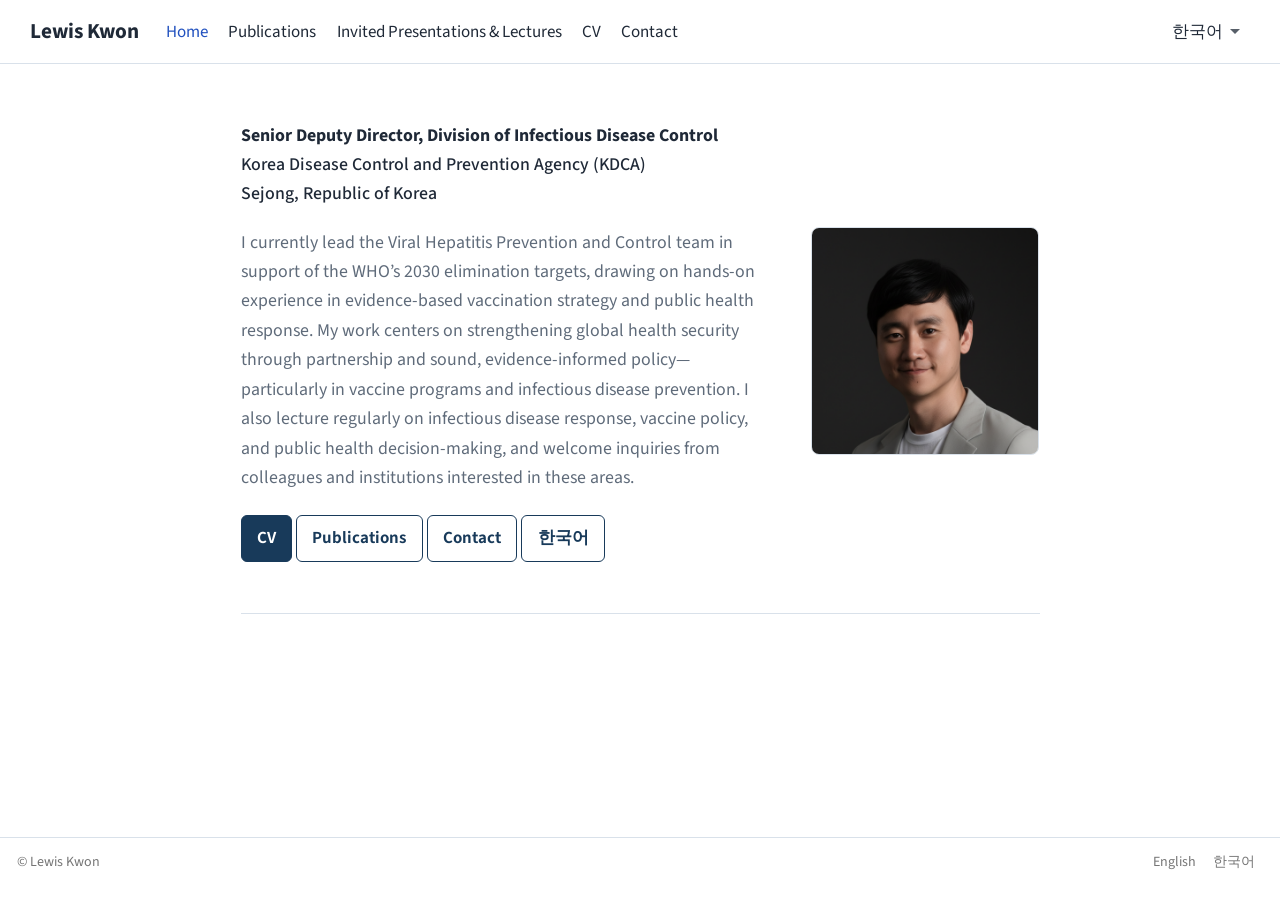
==== docs/index.html @ 47f46fdc "Finalize personal academic website Clean version with concise structure, CV-based publications, and " ====
<!DOCTYPE html>
<html xmlns="http://www.w3.org/1999/xhtml" lang="en" xml:lang="en"><head>

<meta charset="utf-8">
<meta name="generator" content="quarto-1.9.37">

<meta name="viewport" content="width=device-width, initial-scale=1.0, user-scalable=yes">

<meta name="description" content="Personal website of Lewis Kwon.">

<title>Lewis Kwon</title>
<style>
/* Default styles provided by pandoc.
** See https://pandoc.org/MANUAL.html#variables-for-html for config info.
*/
code{white-space: pre-wrap;}
span.smallcaps{font-variant: small-caps;}
div.columns{display: flex; gap: min(4vw, 1.5em);}
div.column{flex: auto; overflow-x: auto;}
div.hanging-indent{margin-left: 1.5em; text-indent: -1.5em;}
ul.task-list{list-style: none;}
ul.task-list li input[type="checkbox"] {
  width: 0.8em;
  margin: 0 0.8em 0.2em -1em; /* quarto-specific, see https://github.com/quarto-dev/quarto-cli/issues/4556 */ 
  vertical-align: middle;
}
</style>


<script src="site_libs/quarto-nav/quarto-nav.js"></script>
<script src="site_libs/clipboard/clipboard.min.js"></script>
<script src="site_libs/quarto-html/quarto.js" type="module"></script>
<script src="site_libs/quarto-html/tabsets/tabsets.js" type="module"></script>
<script src="site_libs/quarto-html/popper.min.js"></script>
<script src="site_libs/quarto-html/tippy.umd.min.js"></script>
<script src="site_libs/quarto-html/anchor.min.js"></script>
<link href="site_libs/quarto-html/tippy.css" rel="stylesheet">
<link href="site_libs/quarto-html/quarto-syntax-highlighting-7f8f88aac4f3542376d5c11b86a4c14d.css" rel="stylesheet" id="quarto-text-highlighting-styles">
<script src="site_libs/bootstrap/bootstrap.min.js"></script>
<link href="site_libs/bootstrap/bootstrap-icons.css" rel="stylesheet">
<link href="site_libs/bootstrap/bootstrap-6ceb4bfaad853d696014c281363e0598.min.css" rel="stylesheet" append-hash="true" id="quarto-bootstrap" data-mode="light">
<script id="quarto-search-options" type="application/json">{
  "language": {
    "search-no-results-text": "No results",
    "search-matching-documents-text": "matching documents",
    "search-copy-link-title": "Copy link to search",
    "search-hide-matches-text": "Hide additional matches",
    "search-more-match-text": "more match in this document",
    "search-more-matches-text": "more matches in this document",
    "search-clear-button-title": "Clear",
    "search-text-placeholder": "",
    "search-detached-cancel-button-title": "Cancel",
    "search-submit-button-title": "Submit",
    "search-label": "Search"
  }
}</script>
<style>html{ scroll-behavior: smooth; }</style>
<meta name="robots" content="index, follow">


<link rel="stylesheet" href="styles.css">
</head>

<body class="nav-fixed fullcontent quarto-light">

<div id="quarto-search-results"></div>
  <header id="quarto-header" class="headroom fixed-top">
    <nav class="navbar navbar-expand-lg " data-bs-theme="dark">
      <div class="navbar-container container-fluid">
      <div class="navbar-brand-container mx-auto">
    <a class="navbar-brand" href="./index.html">
    <span class="navbar-title">Lewis Kwon</span>
    </a>
  </div>
          <button class="navbar-toggler" type="button" data-bs-toggle="collapse" data-bs-target="#navbarCollapse" aria-controls="navbarCollapse" role="menu" aria-expanded="false" aria-label="Toggle navigation" onclick="if (window.quartoToggleHeadroom) { window.quartoToggleHeadroom(); }">
  <span class="navbar-toggler-icon"></span>
</button>
          <div class="collapse navbar-collapse" id="navbarCollapse">
            <ul class="navbar-nav navbar-nav-scroll me-auto">
  <li class="nav-item">
    <a class="nav-link active" href="./index.html" aria-current="page"> 
<span class="menu-text">Home</span></a>
  </li>  
  <li class="nav-item">
    <a class="nav-link" href="./publications.html"> 
<span class="menu-text">Publications</span></a>
  </li>  
  <li class="nav-item">
    <a class="nav-link" href="./presentations.html"> 
<span class="menu-text">Invited Presentations &amp; Lectures</span></a>
  </li>  
  <li class="nav-item">
    <a class="nav-link" href="./cv.html"> 
<span class="menu-text">CV</span></a>
  </li>  
  <li class="nav-item">
    <a class="nav-link" href="./contact.html"> 
<span class="menu-text">Contact</span></a>
  </li>  
</ul>
            <ul class="navbar-nav navbar-nav-scroll ms-auto">
  <li class="nav-item dropdown ">
    <a class="nav-link dropdown-toggle" href="#" id="nav-menu-" role="link" data-bs-toggle="dropdown" aria-expanded="false">
 <span class="menu-text">한국어</span>
    </a>
    <ul class="dropdown-menu dropdown-menu-end" aria-labelledby="nav-menu-">    
        <li>
    <a class="dropdown-item" href="./ko/index.html">
 <span class="dropdown-text">홈</span></a>
  </li>  
        <li>
    <a class="dropdown-item" href="./ko/publications.html">
 <span class="dropdown-text">논문</span></a>
  </li>  
        <li>
    <a class="dropdown-item" href="./ko/presentations.html">
 <span class="dropdown-text">초청 발표 및 강의</span></a>
  </li>  
        <li>
    <a class="dropdown-item" href="./ko/cv.html">
 <span class="dropdown-text">CV</span></a>
  </li>  
        <li>
    <a class="dropdown-item" href="./ko/contact.html">
 <span class="dropdown-text">연락처</span></a>
  </li>  
    </ul>
  </li>
</ul>
          </div> <!-- /navcollapse -->
            <div class="quarto-navbar-tools">
</div>
      </div> <!-- /container-fluid -->
    </nav>
</header>
<!-- content -->
<div id="quarto-content" class="quarto-container page-columns page-rows-contents page-layout-article page-navbar">
<!-- sidebar -->
<!-- margin-sidebar -->
    
<!-- main -->
<main class="content" id="quarto-document-content"><header id="title-block-header" class="quarto-title-block"><h1 class="title display-7">Lewis Kwon</h1></header>




<div class="hero compact">
<section id="lewis-kwon" class="level1 hero-copy">

<p><strong>Senior Deputy Director, Division of Infectious Disease Control</strong><br>
Korea Disease Control and Prevention Agency (KDCA)<br>
Sejong, Republic of Korea</p>
<p>I currently lead the Viral Hepatitis Prevention and Control team in support of the WHO’s 2030 elimination targets, drawing on hands-on experience in evidence-based vaccination strategy and public health response. My work centers on strengthening global health security through partnership and sound, evidence-informed policy—particularly in vaccine programs and infectious disease prevention. I also lecture regularly on infectious disease response, vaccine policy, and public health decision-making, and welcome inquiries from colleagues and institutions interested in these areas.</p>
<div class="button-row">
<p><a href="files/cv-lewis-kwon-public.pdf" class="btn btn-primary">CV</a> <a href="./publications.html" class="btn btn-outline-primary">Publications</a> <a href="./contact.html" class="btn btn-outline-primary">Contact</a> <a href="./ko/index.html" class="btn btn-outline-secondary">한국어</a></p>
</div>
</section>
<div class="hero-image">
<p><img src="images/profile.png" class="img-fluid" alt="Profile photo of Lewis Kwon"></p>
</div>
</div>



</main> <!-- /main -->
<script id="quarto-html-after-body" type="application/javascript">
  window.document.addEventListener("DOMContentLoaded", function (event) {
    const icon = "";
    const anchorJS = new window.AnchorJS();
    anchorJS.options = {
      placement: 'right',
      icon: icon
    };
    anchorJS.add('.anchored');
    const isCodeAnnotation = (el) => {
      for (const clz of el.classList) {
        if (clz.startsWith('code-annotation-')) {                     
          return true;
        }
      }
      return false;
    }
    const onCopySuccess = function(e) {
      // button target
      const button = e.trigger;
      // don't keep focus
      button.blur();
      // flash "checked"
      button.classList.add('code-copy-button-checked');
      var currentTitle = button.getAttribute("title");
      button.setAttribute("title", "Copied!");
      let tooltip;
      if (window.bootstrap) {
        button.setAttribute("data-bs-toggle", "tooltip");
        button.setAttribute("data-bs-placement", "left");
        button.setAttribute("data-bs-title", "Copied!");
        tooltip = new bootstrap.Tooltip(button, 
          { trigger: "manual", 
            customClass: "code-copy-button-tooltip",
            offset: [0, -8]});
        tooltip.show();    
      }
      setTimeout(function() {
        if (tooltip) {
          tooltip.hide();
          button.removeAttribute("data-bs-title");
          button.removeAttribute("data-bs-toggle");
          button.removeAttribute("data-bs-placement");
        }
        button.setAttribute("title", currentTitle);
        button.classList.remove('code-copy-button-checked');
      }, 1000);
      // clear code selection
      e.clearSelection();
    }
    const getTextToCopy = function(trigger) {
      const outerScaffold = trigger.parentElement.cloneNode(true);
      const codeEl = outerScaffold.querySelector('code');
      for (const childEl of codeEl.children) {
        if (isCodeAnnotation(childEl)) {
          childEl.remove();
        }
      }
      return codeEl.innerText;
    }
    const clipboard = new window.ClipboardJS('.code-copy-button:not([data-in-quarto-modal])', {
      text: getTextToCopy
    });
    clipboard.on('success', onCopySuccess);
    if (window.document.getElementById('quarto-embedded-source-code-modal')) {
      const clipboardModal = new window.ClipboardJS('.code-copy-button[data-in-quarto-modal]', {
        text: getTextToCopy,
        container: window.document.getElementById('quarto-embedded-source-code-modal')
      });
      clipboardModal.on('success', onCopySuccess);
    }
      var localhostRegex = new RegExp(/^(?:http|https):\/\/localhost\:?[0-9]*\//);
      var mailtoRegex = new RegExp(/^mailto:/);
        var filterRegex = new RegExp("https:\/\/lewis-kwon\.github\.io");
      var isInternal = (href) => {
          return filterRegex.test(href) || localhostRegex.test(href) || mailtoRegex.test(href);
      }
      // Inspect non-navigation links and adorn them if external
     var links = window.document.querySelectorAll('a[href]:not(.nav-link):not(.navbar-brand):not(.toc-action):not(.sidebar-link):not(.sidebar-item-toggle):not(.pagination-link):not(.no-external):not([aria-hidden]):not(.dropdown-item):not(.quarto-navigation-tool):not(.about-link)');
      for (var i=0; i<links.length; i++) {
        const link = links[i];
        if (!isInternal(link.href)) {
          // undo the damage that might have been done by quarto-nav.js in the case of
          // links that we want to consider external
          if (link.dataset.originalHref !== undefined) {
            link.href = link.dataset.originalHref;
          }
            // target, if specified
            link.setAttribute("target", "_blank");
            if (link.getAttribute("rel") === null) {
              link.setAttribute("rel", "noopener");
            }
        }
      }
    function tippyHover(el, contentFn, onTriggerFn, onUntriggerFn) {
      const config = {
        allowHTML: true,
        maxWidth: 500,
        delay: 100,
        arrow: false,
        appendTo: function(el) {
            return el.parentElement;
        },
        interactive: true,
        interactiveBorder: 10,
        theme: 'quarto',
        placement: 'bottom-start',
      };
      if (contentFn) {
        config.content = contentFn;
      }
      if (onTriggerFn) {
        config.onTrigger = onTriggerFn;
      }
      if (onUntriggerFn) {
        config.onUntrigger = onUntriggerFn;
      }
      window.tippy(el, config); 
    }
    const noterefs = window.document.querySelectorAll('a[role="doc-noteref"]');
    for (var i=0; i<noterefs.length; i++) {
      const ref = noterefs[i];
      tippyHover(ref, function() {
        // use id or data attribute instead here
        let href = ref.getAttribute('data-footnote-href') || ref.getAttribute('href');
        try { href = new URL(href).hash; } catch {}
        const id = href.replace(/^#\/?/, "");
        const note = window.document.getElementById(id);
        if (note) {
          return note.innerHTML;
        } else {
          return "";
        }
      });
    }
    const xrefs = window.document.querySelectorAll('a.quarto-xref');
    const processXRef = (id, note) => {
      // Strip column container classes
      const stripColumnClz = (el) => {
        el.classList.remove("page-full", "page-columns");
        if (el.children) {
          for (const child of el.children) {
            stripColumnClz(child);
          }
        }
      }
      stripColumnClz(note)
      if (id === null || id.startsWith('sec-')) {
        // Special case sections, only their first couple elements
        const container = document.createElement("div");
        if (note.children && note.children.length > 2) {
          container.appendChild(note.children[0].cloneNode(true));
          for (let i = 1; i < note.children.length; i++) {
            const child = note.children[i];
            if (child.tagName === "P" && child.innerText === "") {
              continue;
            } else {
              container.appendChild(child.cloneNode(true));
              break;
            }
          }
          if (window.Quarto?.typesetMath) {
            window.Quarto.typesetMath(container);
          }
          return container.innerHTML
        } else {
          if (window.Quarto?.typesetMath) {
            window.Quarto.typesetMath(note);
          }
          return note.innerHTML;
        }
      } else {
        // Remove any anchor links if they are present
        const anchorLink = note.querySelector('a.anchorjs-link');
        if (anchorLink) {
          anchorLink.remove();
        }
        if (window.Quarto?.typesetMath) {
          window.Quarto.typesetMath(note);
        }
        if (note.classList.contains("callout")) {
          return note.outerHTML;
        } else {
          return note.innerHTML;
        }
      }
    }
    for (var i=0; i<xrefs.length; i++) {
      const xref = xrefs[i];
      tippyHover(xref, undefined, function(instance) {
        instance.disable();
        let url = xref.getAttribute('href');
        let hash = undefined; 
        if (url.startsWith('#')) {
          hash = url;
        } else {
          try { hash = new URL(url).hash; } catch {}
        }
        if (hash) {
          const id = hash.replace(/^#\/?/, "");
          const note = window.document.getElementById(id);
          if (note !== null) {
            try {
              const html = processXRef(id, note.cloneNode(true));
              instance.setContent(html);
            } finally {
              instance.enable();
              instance.show();
            }
          } else {
            // See if we can fetch this
            fetch(url.split('#')[0])
            .then(res => res.text())
            .then(html => {
              const parser = new DOMParser();
              const htmlDoc = parser.parseFromString(html, "text/html");
              const note = htmlDoc.getElementById(id);
              if (note !== null) {
                const html = processXRef(id, note);
                instance.setContent(html);
              } 
            }).finally(() => {
              instance.enable();
              instance.show();
            });
          }
        } else {
          // See if we can fetch a full url (with no hash to target)
          // This is a special case and we should probably do some content thinning / targeting
          fetch(url)
          .then(res => res.text())
          .then(html => {
            const parser = new DOMParser();
            const htmlDoc = parser.parseFromString(html, "text/html");
            const note = htmlDoc.querySelector('main.content');
            if (note !== null) {
              // This should only happen for chapter cross references
              // (since there is no id in the URL)
              // remove the first header
              if (note.children.length > 0 && note.children[0].tagName === "HEADER") {
                note.children[0].remove();
              }
              const html = processXRef(null, note);
              instance.setContent(html);
            } 
          }).finally(() => {
            instance.enable();
            instance.show();
          });
        }
      }, function(instance) {
      });
    }
        let selectedAnnoteEl;
        const selectorForAnnotation = ( cell, annotation) => {
          let cellAttr = 'data-code-cell="' + cell + '"';
          let lineAttr = 'data-code-annotation="' +  annotation + '"';
          const selector = 'span[' + cellAttr + '][' + lineAttr + ']';
          return selector;
        }
        const selectCodeLines = (annoteEl) => {
          const doc = window.document;
          const targetCell = annoteEl.getAttribute("data-target-cell");
          const targetAnnotation = annoteEl.getAttribute("data-target-annotation");
          const annoteSpan = window.document.querySelector(selectorForAnnotation(targetCell, targetAnnotation));
          const lines = annoteSpan.getAttribute("data-code-lines").split(",");
          const lineIds = lines.map((line) => {
            return targetCell + "-" + line;
          })
          let top = null;
          let height = null;
          let parent = null;
          if (lineIds.length > 0) {
              //compute the position of the single el (top and bottom and make a div)
              const el = window.document.getElementById(lineIds[0]);
              top = el.offsetTop;
              height = el.offsetHeight;
              parent = el.parentElement.parentElement;
            if (lineIds.length > 1) {
              const lastEl = window.document.getElementById(lineIds[lineIds.length - 1]);
              const bottom = lastEl.offsetTop + lastEl.offsetHeight;
              height = bottom - top;
            }
            if (top !== null && height !== null && parent !== null) {
              // cook up a div (if necessary) and position it 
              let div = window.document.getElementById("code-annotation-line-highlight");
              if (div === null) {
                div = window.document.createElement("div");
                div.setAttribute("id", "code-annotation-line-highlight");
                div.style.position = 'absolute';
                parent.appendChild(div);
              }
              div.style.top = top - 2 + "px";
              div.style.height = height + 4 + "px";
              div.style.left = 0;
              let gutterDiv = window.document.getElementById("code-annotation-line-highlight-gutter");
              if (gutterDiv === null) {
                gutterDiv = window.document.createElement("div");
                gutterDiv.setAttribute("id", "code-annotation-line-highlight-gutter");
                gutterDiv.style.position = 'absolute';
                const codeCell = window.document.getElementById(targetCell);
                const gutter = codeCell.querySelector('.code-annotation-gutter');
                gutter.appendChild(gutterDiv);
              }
              gutterDiv.style.top = top - 2 + "px";
              gutterDiv.style.height = height + 4 + "px";
            }
            selectedAnnoteEl = annoteEl;
          }
        };
        const unselectCodeLines = () => {
          const elementsIds = ["code-annotation-line-highlight", "code-annotation-line-highlight-gutter"];
          elementsIds.forEach((elId) => {
            const div = window.document.getElementById(elId);
            if (div) {
              div.remove();
            }
          });
          selectedAnnoteEl = undefined;
        };
          // Handle positioning of the toggle
      window.addEventListener(
        "resize",
        throttle(() => {
          elRect = undefined;
          if (selectedAnnoteEl) {
            selectCodeLines(selectedAnnoteEl);
          }
        }, 10)
      );
      function throttle(fn, ms) {
      let throttle = false;
      let timer;
        return (...args) => {
          if(!throttle) { // first call gets through
              fn.apply(this, args);
              throttle = true;
          } else { // all the others get throttled
              if(timer) clearTimeout(timer); // cancel #2
              timer = setTimeout(() => {
                fn.apply(this, args);
                timer = throttle = false;
              }, ms);
          }
        };
      }
        // Attach click handler to the DT
        const annoteDls = window.document.querySelectorAll('dt[data-target-cell]');
        for (const annoteDlNode of annoteDls) {
          annoteDlNode.addEventListener('click', (event) => {
            const clickedEl = event.target;
            if (clickedEl !== selectedAnnoteEl) {
              unselectCodeLines();
              const activeEl = window.document.querySelector('dt[data-target-cell].code-annotation-active');
              if (activeEl) {
                activeEl.classList.remove('code-annotation-active');
              }
              selectCodeLines(clickedEl);
              clickedEl.classList.add('code-annotation-active');
            } else {
              // Unselect the line
              unselectCodeLines();
              clickedEl.classList.remove('code-annotation-active');
            }
          });
        }
    const findCites = (el) => {
      const parentEl = el.parentElement;
      if (parentEl) {
        const cites = parentEl.dataset.cites;
        if (cites) {
          return {
            el,
            cites: cites.split(' ')
          };
        } else {
          return findCites(el.parentElement)
        }
      } else {
        return undefined;
      }
    };
    var bibliorefs = window.document.querySelectorAll('a[role="doc-biblioref"]');
    for (var i=0; i<bibliorefs.length; i++) {
      const ref = bibliorefs[i];
      const citeInfo = findCites(ref);
      if (citeInfo) {
        tippyHover(citeInfo.el, function() {
          var popup = window.document.createElement('div');
          citeInfo.cites.forEach(function(cite) {
            var citeDiv = window.document.createElement('div');
            citeDiv.classList.add('hanging-indent');
            citeDiv.classList.add('csl-entry');
            var biblioDiv = window.document.getElementById('ref-' + cite);
            if (biblioDiv) {
              citeDiv.innerHTML = biblioDiv.innerHTML;
            }
            popup.appendChild(citeDiv);
          });
          return popup.innerHTML;
        });
      }
    }
  });
  </script>
</div> <!-- /content -->
<footer class="footer">
  <div class="nav-footer">
    <div class="nav-footer-left">
<p>© Lewis Kwon</p>
</div>   
    <div class="nav-footer-center">
      &nbsp;
    </div>
    <div class="nav-footer-right">
      <ul class="footer-items list-unstyled">
    <li class="nav-item">
    <a class="nav-link" href="./index.html">
<p>English</p>
</a>
  </li>  
    <li class="nav-item">
    <a class="nav-link" href="./ko/index.html">
<p>한국어</p>
</a>
  </li>  
</ul>
    </div>
  </div>
</footer>




<script src="site_libs/quarto-html/zenscroll-min.js"></script>
</body></html>
---- docs/site_libs/quarto-html/tippy.css ----
.tippy-box[data-animation=fade][data-state=hidden]{opacity:0}[data-tippy-root]{max-width:calc(100vw - 10px)}.tippy-box{position:relative;background-color:#333;color:#fff;border-radius:4px;font-size:14px;line-height:1.4;white-space:normal;outline:0;transition-property:transform,visibility,opacity}.tippy-box[data-placement^=top]>.tippy-arrow{bottom:0}.tippy-box[data-placement^=top]>.tippy-arrow:before{bottom:-7px;left:0;border-width:8px 8px 0;border-top-color:initial;transform-origin:center top}.tippy-box[data-placement^=bottom]>.tippy-arrow{top:0}.tippy-box[data-placement^=bottom]>.tippy-arrow:before{top:-7px;left:0;border-width:0 8px 8px;border-bottom-color:initial;transform-origin:center bottom}.tippy-box[data-placement^=left]>.tippy-arrow{right:0}.tippy-box[data-placement^=left]>.tippy-arrow:before{border-width:8px 0 8px 8px;border-left-color:initial;right:-7px;transform-origin:center left}.tippy-box[data-placement^=right]>.tippy-arrow{left:0}.tippy-box[data-placement^=right]>.tippy-arrow:before{left:-7px;border-width:8px 8px 8px 0;border-right-color:initial;transform-origin:center right}.tippy-box[data-inertia][data-state=visible]{transition-timing-function:cubic-bezier(.54,1.5,.38,1.11)}.tippy-arrow{width:16px;height:16px;color:#333}.tippy-arrow:before{content:"";position:absolute;border-color:transparent;border-style:solid}.tippy-content{position:relative;padding:5px 9px;z-index:1}
---- docs/site_libs/quarto-html/quarto-syntax-highlighting-7f8f88aac4f3542376d5c11b86a4c14d.css ----
/* quarto syntax highlight colors */
:root {
  --quarto-hl-ot-color: #003B4F;
  --quarto-hl-at-color: #657422;
  --quarto-hl-ss-color: #20794D;
  --quarto-hl-an-color: #5E5E5E;
  --quarto-hl-fu-color: #4758AB;
  --quarto-hl-st-color: #20794D;
  --quarto-hl-cf-color: #003B4F;
  --quarto-hl-op-color: #5E5E5E;
  --quarto-hl-er-color: #AD0000;
  --quarto-hl-bn-color: #AD0000;
  --quarto-hl-al-color: #AD0000;
  --quarto-hl-va-color: #111111;
  --quarto-hl-bu-color: inherit;
  --quarto-hl-ex-color: inherit;
  --quarto-hl-pp-color: #AD0000;
  --quarto-hl-in-color: #5E5E5E;
  --quarto-hl-vs-color: #20794D;
  --quarto-hl-wa-color: #5E5E5E;
  --quarto-hl-do-color: #5E5E5E;
  --quarto-hl-im-color: #00769E;
  --quarto-hl-ch-color: #20794D;
  --quarto-hl-dt-color: #AD0000;
  --quarto-hl-fl-color: #AD0000;
  --quarto-hl-co-color: #5E5E5E;
  --quarto-hl-cv-color: #5E5E5E;
  --quarto-hl-cn-color: #8f5902;
  --quarto-hl-sc-color: #5E5E5E;
  --quarto-hl-dv-color: #AD0000;
  --quarto-hl-kw-color: #003B4F;
}

/* other quarto variables */
:root {
  --quarto-font-monospace: SFMono-Regular, Menlo, Monaco, Consolas, "Liberation Mono", "Courier New", monospace;
}

/* syntax highlight based on Pandoc's rules */
pre > code.sourceCode > span {
  color: #003B4F;
}

code.sourceCode > span {
  color: #003B4F;
}

div.sourceCode,
div.sourceCode pre.sourceCode {
  color: #003B4F;
}

/* Normal */
code span {
  color: #003B4F;
}

/* Alert */
code span.al {
  color: #AD0000;
  font-style: inherit;
}

/* Annotation */
code span.an {
  color: #5E5E5E;
  font-style: inherit;
}

/* Attribute */
code span.at {
  color: #657422;
  font-style: inherit;
}

/* BaseN */
code span.bn {
  color: #AD0000;
  font-style: inherit;
}

/* BuiltIn */
code span.bu {
  font-style: inherit;
}

/* ControlFlow */
code span.cf {
  color: #003B4F;
  font-weight: bold;
  font-style: inherit;
}

/* Char */
code span.ch {
  color: #20794D;
  font-style: inherit;
}

/* Constant */
code span.cn {
  color: #8f5902;
  font-style: inherit;
}

/* Comment */
code span.co {
  color: #5E5E5E;
  font-style: inherit;
}

/* CommentVar */
code span.cv {
  color: #5E5E5E;
  font-style: italic;
}

/* Documentation */
code span.do {
  color: #5E5E5E;
  font-style: italic;
}

/* DataType */
code span.dt {
  color: #AD0000;
  font-style: inherit;
}

/* DecVal */
code span.dv {
  color: #AD0000;
  font-style: inherit;
}

/* Error */
code span.er {
  color: #AD0000;
  font-style: inherit;
}

/* Extension */
code span.ex {
  font-style: inherit;
}

/* Float */
code span.fl {
  color: #AD0000;
  font-style: inherit;
}

/* Function */
code span.fu {
  color: #4758AB;
  font-style: inherit;
}

/* Import */
code span.im {
  color: #00769E;
  font-style: inherit;
}

/* Information */
code span.in {
  color: #5E5E5E;
  font-style: inherit;
}

/* Keyword */
code span.kw {
  color: #003B4F;
  font-weight: bold;
  font-style: inherit;
}

/* Operator */
code span.op {
  color: #5E5E5E;
  font-style: inherit;
}

/* Other */
code span.ot {
  color: #003B4F;
  font-style: inherit;
}

/* Preprocessor */
code span.pp {
  color: #AD0000;
  font-style: inherit;
}

/* SpecialChar */
code span.sc {
  color: #5E5E5E;
  font-style: inherit;
}

/* SpecialString */
code span.ss {
  color: #20794D;
  font-style: inherit;
}

/* String */
code span.st {
  color: #20794D;
  font-style: inherit;
}

/* Variable */
code span.va {
  color: #111111;
  font-style: inherit;
}

/* VerbatimString */
code span.vs {
  color: #20794D;
  font-style: inherit;
}

/* Warning */
code span.wa {
  color: #5E5E5E;
  font-style: italic;
}

.prevent-inlining {
  content: "</";
}

/*# sourceMappingURL=789ad8cd35626ba772517505b42a116e.css.map */
---- docs/styles.css ----
:root {
  --accent: #183a5a;
  --accent-soft: #e8eef5;
  --ink: #1f2937;
  --muted: #5f6b7a;
  --line: #d9e1ea;
  --surface: #ffffff;
}

body {
  color: var(--ink);
  background: var(--surface);
  font-family: "Source Sans Pro", "Noto Sans KR", system-ui, -apple-system, BlinkMacSystemFont, "Segoe UI", sans-serif;
  line-height: 1.65;
}

a {
  color: var(--accent);
}

.navbar {
  border-bottom: 1px solid var(--line);
  box-shadow: none;
}

.navbar-title {
  font-weight: 700;
  letter-spacing: 0;
}

.quarto-title-banner {
  background: var(--surface);
  color: var(--ink);
  border-bottom: 1px solid var(--line);
}

#title-block-header {
  display: none;
}

.content {
  max-width: 980px;
}

h1,
h2,
h3 {
  color: var(--ink);
  letter-spacing: 0;
}

h1 {
  font-weight: 750;
}

h2 {
  margin-top: 2.5rem;
  border-bottom: 1px solid var(--line);
  padding-bottom: 0.35rem;
}

.hero {
  display: grid;
  grid-template-columns: minmax(0, 1.4fr) minmax(200px, 0.6fr);
  gap: 2.25rem;
  align-items: center;
  padding: 1.5rem 0 2rem;
  border-bottom: 1px solid var(--line);
}

.hero-copy h1 {
  margin-top: 0;
  margin-bottom: 0.5rem;
  font-size: clamp(2.2rem, 4vw, 3.5rem);
  line-height: 1.05;
}

.hero-copy > p:first-of-type {
  color: var(--ink);
  font-size: 1.05rem;
  font-weight: 500;
  margin-bottom: 1.1rem;
}

.hero-copy p {
  max-width: 680px;
  color: var(--muted);
  font-size: 1.05rem;
}

.hero-image img {
  width: 100%;
  max-width: 240px;
  aspect-ratio: 1;
  object-fit: cover;
  border-radius: 8px;
  border: 1px solid var(--line);
  display: block;
  margin-left: auto;
}

.button-row {
  display: flex;
  flex-wrap: wrap;
  gap: 0.7rem;
  margin-top: 1.35rem;
}

.btn {
  border-radius: 6px;
  font-weight: 650;
  padding: 0.55rem 0.9rem;
}

.btn-primary {
  background-color: var(--accent);
  border-color: var(--accent);
}

.btn-primary:hover {
  background-color: #102a42;
  border-color: #102a42;
}

.btn-outline-primary,
.btn-outline-secondary {
  color: var(--accent);
  border-color: var(--accent);
}

.btn-outline-primary:hover,
.btn-outline-secondary:hover {
  background-color: var(--accent);
  border-color: var(--accent);
  color: #ffffff;
}

.feature-grid {
  display: grid;
  grid-template-columns: repeat(3, minmax(0, 1fr));
  gap: 1rem;
}

.feature,
.content-item,
.contact-row,
.talk-card {
  border: 1px solid var(--line);
  border-radius: 8px;
  background: var(--surface);
}

.feature,
.content-item {
  padding: 1.15rem;
}

.feature h3,
.content-item h3 {
  margin-top: 0;
  color: var(--accent);
  font-size: 1.12rem;
}

.content-list,
.contact-panel {
  display: grid;
  gap: 1rem;
}

.keyword-list {
  display: flex;
  flex-wrap: wrap;
  gap: 0.5rem;
  margin: 0.75rem 0 1.25rem;
}

.keyword-list code {
  display: inline-block;
  padding: 0.35rem 0.55rem;
}

.compact-list ul {
  margin-bottom: 0;
}

.contact-row {
  padding: 1rem 1.15rem;
}

.contact-row p {
  margin-bottom: 0;
}

.language-switch {
  display: flex;
  justify-content: flex-end;
  margin-bottom: 1rem;
  font-size: 0.95rem;
}

.talk-gallery {
  display: grid;
  grid-template-columns: repeat(3, minmax(0, 1fr));
  gap: 1.25rem;
  margin-top: 1.5rem;
}

.talk-card {
  overflow: hidden;
}

.talk-card img {
  width: 100%;
  aspect-ratio: 4 / 3;
  object-fit: cover;
  display: block;
}

.talk-card p {
  padding: 0.9rem 1rem 1rem;
  margin: 0;
  color: var(--muted);
}

code {
  color: #374151;
  background-color: var(--accent-soft);
  border-radius: 4px;
  padding: 0.1rem 0.25rem;
}

footer.footer {
  border-top: 1px solid var(--line);
  color: var(--muted);
}

.site-note {
  color: var(--muted);
  border-top: 1px solid var(--line);
  margin-top: 2rem;
  padding-top: 1rem;
  font-size: 0.95rem;
}

@media (max-width: 760px) {
  .hero {
    grid-template-columns: 1fr;
    gap: 1.5rem;
    padding-top: 1rem;
  }

  .hero-image {
    order: -1;
  }

  .hero-image img {
    max-width: 220px;
    margin: 0;
  }

  .talk-gallery {
    grid-template-columns: 1fr;
  }

  .feature-grid {
    grid-template-columns: 1fr;
  }

  .button-row {
    align-items: stretch;
  }

  .button-row .btn {
    text-align: center;
  }
}
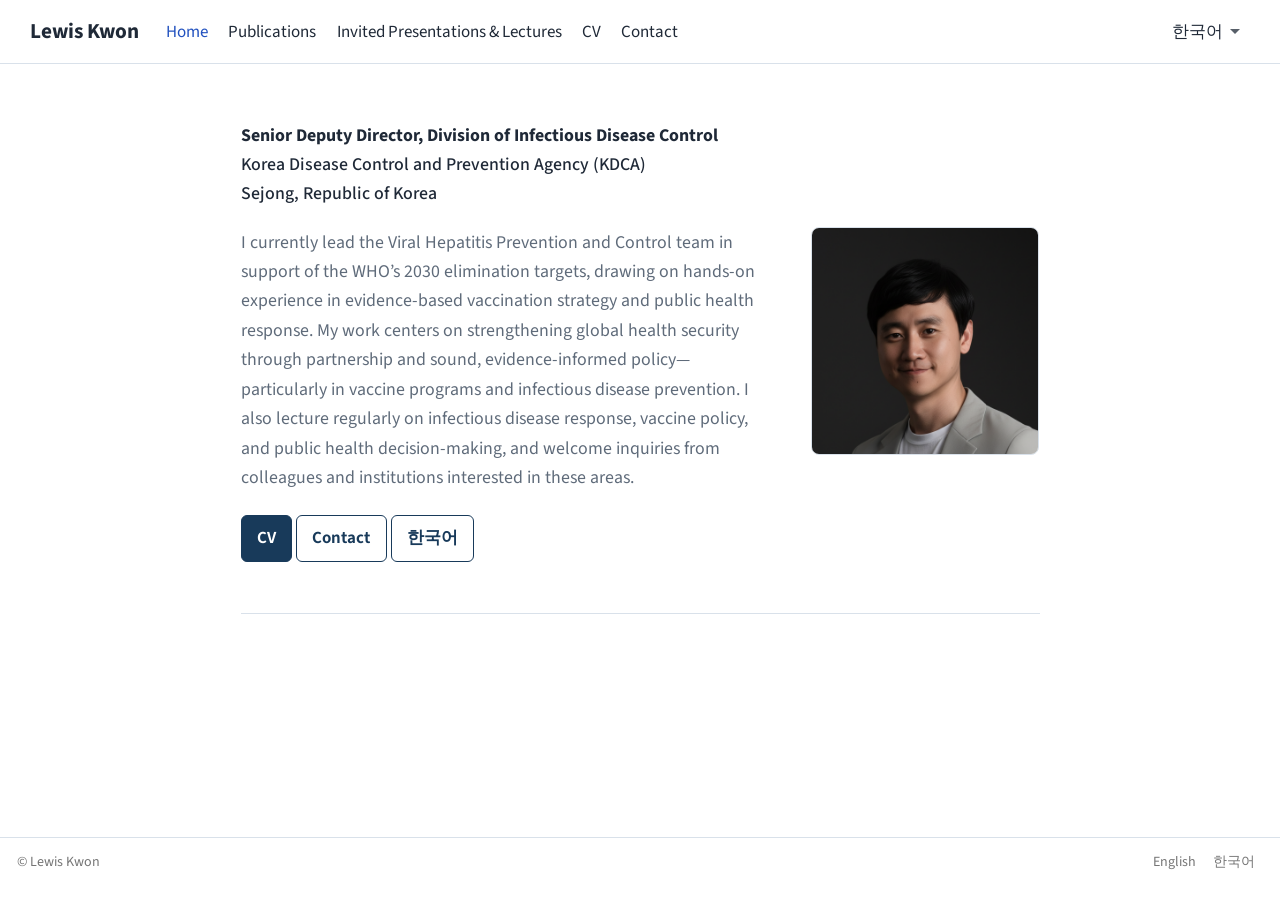
==== commit 4624cd22: "Update homepage layout" ====
--- a/docs/index.html
+++ b/docs/index.html
@@ -152,7 +152,7 @@
 Sejong, Republic of Korea</p>
 <p>I currently lead the Viral Hepatitis Prevention and Control team in support of the WHO’s 2030 elimination targets, drawing on hands-on experience in evidence-based vaccination strategy and public health response. My work centers on strengthening global health security through partnership and sound, evidence-informed policy—particularly in vaccine programs and infectious disease prevention. I also lecture regularly on infectious disease response, vaccine policy, and public health decision-making, and welcome inquiries from colleagues and institutions interested in these areas.</p>
 <div class="button-row">
-<p><a href="files/cv-lewis-kwon-public.pdf" class="btn btn-primary">CV</a> <a href="./publications.html" class="btn btn-outline-primary">Publications</a> <a href="./contact.html" class="btn btn-outline-primary">Contact</a> <a href="./ko/index.html" class="btn btn-outline-secondary">한국어</a></p>
+<p><a href="files/cv-lewis-kwon-public.pdf" class="btn btn-primary">CV</a> <a href="./contact.html" class="btn btn-outline-primary">Contact</a> <a href="./ko/index.html" class="btn btn-outline-secondary">한국어</a></p>
 </div>
 </section>
 <div class="hero-image">
